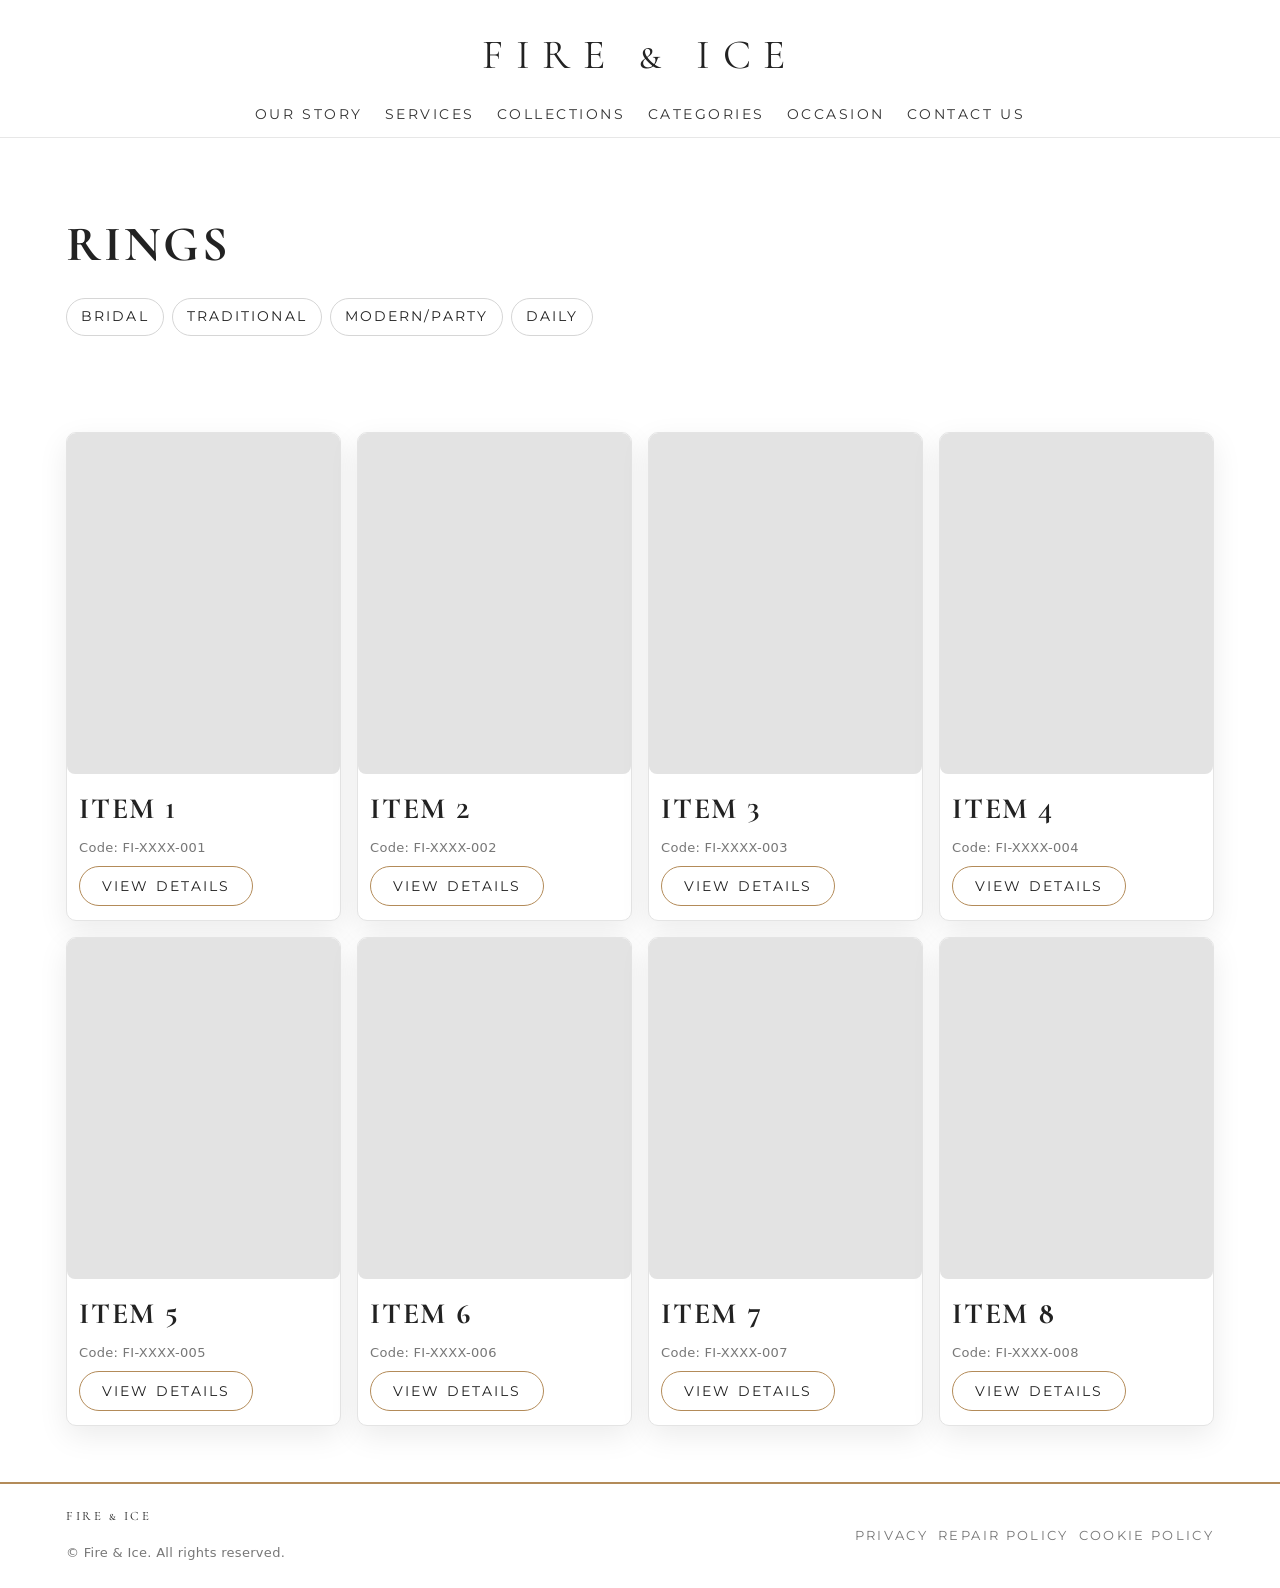
==== category.html @ 3ed5f9bf "Add files via upload Skeleton Framework of the website" ====
<!DOCTYPE html>
<html lang="en">
  <head>
    <meta charset="utf-8" />
    <meta name="viewport" content="width=device-width, initial-scale=1" />
    <title>Fire & Ice — Category</title>
    <link rel="stylesheet" href="assets/css/style.css" />
  </head>
  <body class="theme--light">
    <div data-include="header.html"></div>

    <main>
      <header class="page-hero">
        <div class="container">
          <h1 id="cat-title">Category</h1>
          <nav class="pill-nav">
            <a href="?slug=bridal">Bridal</a>
            <a href="?slug=traditional">Traditional</a>
            <a href="?slug=modern">Modern/Party</a>
            <a href="?slug=daily">Daily</a>
          </nav>
        </div>
      </header>

      <section class="section">
        <div class="container">
          <div id="category-grid" class="grid md-3 lg-4"></div>
        </div>
      </section>
    </main>

    <div data-include="footer.html"></div>

    <div id="modal-root" aria-live="polite"></div>

    <script src="assets/js/includes.js"></script>
    <script src="assets/js/main.js"></script>
  </body>
</html>
---- assets/css/style.css ----
/* --------------------------------------
   FIRE & ICE base styles
   Fonts:
   - Cormorant Unicase (headings / brand)
   - Montserrat (UI / nav / buttons)
   - Lucida Grande (body / paragraphs)
---------------------------------------*/

/* Google Fonts for headings + UI */
@import url('https://fonts.googleapis.com/css2?family=Cormorant+Unicase:wght@400;500;600;700&family=Montserrat:wght@400;500;600&display=swap');

:root {
  /* Colours */
  --dark: #0b0b0b;
  --light: #ffffff;
  --text: #222222;
  --muted: #777777;

  --gold: #b38b59; /* antique gold - primary accent */
  --cool-gold: #c5a25e; /* cooler gold - occasions/categories accent */

  /* Typography */
  --ff-head: 'Cormorant Unicase', serif; /* big headings, brand */
  --ff-ui: 'Montserrat', -apple-system, system-ui, sans-serif; /* nav, buttons, small labels */
  --ff-body: 'Lucida Grande', 'Lucida Sans Unicode', 'Lucida Sans', -apple-system,
    BlinkMacSystemFont, 'Segoe UI', system-ui, sans-serif;

  /* Dimensions */
  --container: 1180px;
  --space: 16px;
  --radius: 10px;
  --shadow-soft: 0 10px 30px rgba(0, 0, 0, 0.08);

  /* Typography scale */
  --fs-body: 15px;
  --fs-small: 13px;
  --fs-nav: 14px;
  --fs-h1: clamp(2.3rem, 1.6rem + 2vw, 3.1rem);
  --fs-h2: clamp(1.8rem, 1.3rem + 1.4vw, 2.3rem);
  --fs-h3: clamp(1.5rem, 1.2rem + 0.8vw, 1.9rem);
}

/* Reset-ish */
*,
*::before,
*::after {
  box-sizing: border-box;
}
html,
body {
  margin: 0;
  padding: 0;
}
body {
  font-family: var(--ff-body);
  font-size: var(--fs-body);
  line-height: 1.7;
  letter-spacing: 0.02em; /* a bit wider, closer to Lucida on Mac */
  color: var(--text);
  background: var(--light);
}

/* Themes */
.theme--dark {
  background: var(--dark);
  color: var(--light);
}
.theme--light {
  background: var(--light);
  color: var(--text);
}

/* Layout helpers */
.container {
  max-width: var(--container);
  margin: 0 auto;
  padding: 0 var(--space);
}
.section,
.section--light {
  padding: 56px 0;
}
.section--light {
  background: #f8f8f8;
}
.page-hero {
  padding: 64px 0 40px;
}
.page-hero h1 {
  margin-bottom: 0.25em;
}
.stack > *:not(:last-child) {
  margin-bottom: 32px;
}

/* Typography */
h1,
h2,
h3,
h4 {
  font-family: var(--ff-head);
  letter-spacing: 0.06em;
  text-transform: uppercase;
  margin: 0 0 0.3em;
}
h1 {
  font-size: var(--fs-h1);
}
h2 {
  font-size: var(--fs-h2);
}
h3 {
  font-size: var(--fs-h3);
}
p {
  margin: 0 0 1em;
}
small {
  font-size: var(--fs-small);
  color: var(--muted);
}

/* Links */
a {
  color: inherit;
}
a:hover {
  color: var(--gold);
}

/* --------------------------------------
   HEADER & NAV
---------------------------------------*/
.site-header {
  position: sticky; /* keeps header visible on scroll */
  top: 0;
  z-index: 40;
  background: rgba(255, 255, 255, 0.98);
  border-bottom: 1px solid #e7e7e7;
  backdrop-filter: blur(10px);
}
.site-header .container {
  position: relative;
  display: flex;
  flex-direction: column;
  align-items: center;
  padding-top: 16px;
  padding-bottom: 10px;
}

/* Brand (big, centred) */
.brand {
  font-family: var(--ff-head);
  font-size: clamp(2rem, 1.6rem + 1.5vw, 2.6rem);
  text-transform: uppercase;
  letter-spacing: 0.3em;
  text-decoration: none;
  color: var(--text);
  padding: 4px 0 8px;
}

/* Mobile nav toggle */
.nav-toggle {
  position: absolute;
  right: var(--space);
  top: 18px;
  background: none;
  border: 1px solid #d0d0d0;
  border-radius: 999px;
  padding: 4px 10px;
  font-size: 18px;
  line-height: 1;
  cursor: pointer;
  display: inline-flex;
  align-items: center;
  justify-content: center;
}
.nav-toggle:hover {
  border-color: var(--gold);
}

/* Primary nav */
.nav {
  font-family: var(--ff-ui);
  font-size: var(--fs-nav);
  text-transform: uppercase;
  letter-spacing: 0.18em; /* slightly stronger luxury feel */
  margin-top: 4px;
  color: #333333;
}
.nav ul {
  list-style: none;
  padding: 0;
  margin: 0;
}

/* Desktop layout */
@media (min-width: 992px) {
  .nav-toggle {
    display: none;
  }
  .nav {
    display: block;
  }
  .nav ul {
    display: flex;
    gap: 18px;
  }
  .nav a {
    text-decoration: none;
    padding: 6px 2px;
    position: relative;
  }
  .nav a::after {
    content: '';
    position: absolute;
    left: 0;
    bottom: -4px;
    width: 0;
    height: 2px;
    background: var(--gold);
    transition: width 0.2s ease-out;
  }
  .nav a:hover::after {
    width: 100%;
  }
}

/* Mobile nav: collapsed by default */
@media (max-width: 991px) {
  .nav {
    display: none;
    width: 100%;
  }
  .nav.is-open {
    display: block;
  }
  .nav ul {
    display: flex;
    flex-direction: column;
    align-items: center;
    gap: 4px;
    padding: 8px 0 10px;
  }
  .nav a {
    text-decoration: none;
    padding: 6px 0;
  }
}

/* Dropdowns */
.has-sub {
  position: relative;
}
.has-sub > .sub {
  position: absolute;
  left: 0;
  top: calc(100% + 8px); /* dropdown appears just below underline */
  min-width: 180px;
  background: #ffffff;
  border-radius: 10px;
  border: 1px solid #e7e7e7;
  box-shadow: var(--shadow-soft);
  padding: 6px 0;
  display: none;
  z-index: 20;
}
.has-sub:hover > .sub {
  display: block;
}
.sub li {
  white-space: nowrap;
}
.sub a {
  display: block;
  padding: 6px 14px;
  text-decoration: none;
}
.sub a:hover {
  background: #f4f4f4;
}

/* On mobile, show dropdown items inline */
@media (max-width: 991px) {
  .has-sub > .sub {
    position: static;
    border: none;
    border-radius: 0;
    box-shadow: none;
    padding: 0;
    display: block;
  }
}

/* --------------------------------------
   HERO & BASIC SECTIONS
---------------------------------------*/
#hero {
  padding: 80px 0 60px;
}
.theme--dark #hero {
  background: linear-gradient(160deg, #050505, #1c1a1a);
}
#hero h1 {
  margin-bottom: 0.3em;
}
#hero p {
  max-width: 420px;
  color: #dddddd;
}
.cta-row {
  margin-top: 20px;
  display: flex;
  flex-wrap: wrap;
  gap: 12px;
}

/* Section headings */
.section-head {
  margin-bottom: 24px;
}
.section-head p {
  color: var(--muted);
}

/* --------------------------------------
   BUTTONS / CTA / PILL NAV
---------------------------------------*/
.btn,
.cta,
.pill-nav a,
.contact-cards a {
  font-family: var(--ff-ui);
  font-size: var(--fs-nav);
  text-transform: uppercase;
  letter-spacing: 0.15em;
}

.btn,
.cta {
  display: inline-flex;
  align-items: center;
  justify-content: center;
  padding: 10px 22px;
  border-radius: 999px;
  border: 1px solid var(--gold);
  background: transparent;
  color: inherit;
  text-decoration: none;
  cursor: pointer;
  transition: background 0.18s ease-out, color 0.18s ease-out, border-color 0.18s ease-out;
}
.cta:nth-child(1) {
  background: var(--gold);
  color: #fff;
}
.cta:nth-child(1):hover {
  background: transparent;
  color: var(--gold);
}
.cta:nth-child(2) {
  border-color: #888;
}
.cta:nth-child(2):hover {
  border-color: var(--gold);
  color: var(--gold);
}

.btn:hover {
  background: var(--gold);
  color: #fff;
}

/* Pill nav (categories/occasions) */
.pill-nav {
  display: flex;
  flex-wrap: wrap;
  gap: 8px;
  margin-top: 10px;
}
.pill-nav a {
  padding: 6px 14px;
  border-radius: 999px;
  border: 1px solid #d6d6d6;
  text-decoration: none;
}
.pill-nav a:hover {
  border-color: var(--cool-gold);
}

/* --------------------------------------
   GRID / CARDS / PLACEHOLDERS
---------------------------------------*/
.grid {
  display: grid;
  grid-template-columns: 1fr;
  gap: 16px;
}
@media (min-width: 768px) {
  .md-3 {
    grid-template-columns: repeat(3, 1fr);
  }
}
@media (min-width: 992px) {
  .lg-4 {
    grid-template-columns: repeat(4, 1fr);
  }
}

/* Tiles for collections / simple cards */
.tile {
  border-radius: var(--radius);
  border: 1px solid #e4e4e4;
  padding: 18px 18px 22px;
  background: #ffffff;
  box-shadow: var(--shadow-soft);
}
.tile h3 {
  margin-bottom: 0.2em;
}
.tile p {
  color: var(--muted);
}

/* Product cards */
.card {
  border-radius: var(--radius);
  border: 1px solid #e4e4e4;
  background: #ffffff;
  box-shadow: var(--shadow-soft);
  overflow: hidden;
  display: flex;
  flex-direction: column;
}
.card-body {
  padding: 10px 12px 14px;
}
.card-body h3 {
  margin-bottom: 0.1em;
}
.card-body p {
  margin-bottom: 0.5em;
  font-size: var(--fs-small);
  color: var(--muted);
}

/* Placeholder blocks for now */
.ph {
  background: #e3e3e3;
  border-radius: 8px;
}
.ph-img {
  aspect-ratio: 4/5;
}
.ph.lg {
  height: 280px;
}

/* Galleries */
.gallery {
  display: grid;
  grid-template-columns: repeat(3, minmax(0, 1fr));
  gap: 10px;
}
.gallery--hero .ph {
  aspect-ratio: 4/5;
}

/* --------------------------------------
   MODAL
---------------------------------------*/

/* Modal mount: don't block clicks when empty */
#modal-root {
  position: fixed;
  inset: 0;
  z-index: 1000;
  pointer-events: none;
}
/* When content is present, allow interaction */
#modal-root > * {
  pointer-events: auto;
}

.modal-backdrop {
  position: absolute;
  inset: 0;
  background: rgba(0, 0, 0, 0.55);
}
.modal {
  position: absolute;
  left: 50%;
  top: 50%;
  transform: translate(-50%, -50%);
  width: min(900px, 92vw);
  max-height: 90vh;
  overflow: auto;
  background: #111;
  color: #ffffff;
  border-radius: 14px;
  border: 1px solid var(--gold);
  box-shadow: 0 20px 60px rgba(0, 0, 0, 0.6);
  padding: 20px 20px 24px;
}
.modal-body h2 {
  margin-top: 10px;
}
.modal-close {
  position: absolute;
  right: 10px;
  top: 8px;
  font-size: 22px;
  background: none;
  border: none;
  color: #ffffff;
  cursor: pointer;
}
.no-scroll {
  overflow: hidden;
}

/* --------------------------------------
   CONTACT CARDS
---------------------------------------*/
.contact-cards {
  display: grid;
  grid-template-columns: 1fr;
  gap: 16px;
}
.contact-cards article {
  border-radius: var(--radius);
  border: 1px solid #e4e4e4;
  padding: 18px 16px;
  background: #ffffff;
  box-shadow: var(--shadow-soft);
}
.contact-cards h2 {
  margin-bottom: 0.3em;
}
.contact-cards a {
  text-decoration: none;
  border-bottom: 1px solid transparent;
}
.contact-cards a:hover {
  border-color: var(--cool-gold);
}

/* --------------------------------------
   FOOTER
---------------------------------------*/
.site-footer {
  border-top: 2px solid var(--gold);
  padding: 22px 0;
  background: #ffffff;
}
.footer-grid {
  display: flex;
  flex-direction: column;
  gap: 10px;
}
.brand-mini {
  font-family: var(--ff-head);
  text-transform: uppercase;
  letter-spacing: 0.2em;
  font-size: 0.8rem;
}
.legal {
  display: flex;
  flex-wrap: wrap;
  gap: 10px;
  list-style: none;
  padding: 0;
  margin: 0;
}
.legal a {
  font-family: var(--ff-ui);
  font-size: var(--fs-small);
  text-transform: uppercase;
  letter-spacing: 0.18em;
  text-decoration: none;
  color: var(--muted);
}
.legal a:hover {
  color: var(--gold);
}

/* Footer layout on larger screens */
@media (min-width: 768px) {
  .footer-grid {
    flex-direction: row;
    justify-content: space-between;
    align-items: center;
  }
}

/* --------------------------------------
   RESPONSIVE TWEAKS
---------------------------------------*/
@media (max-width: 575px) {
  #hero {
    padding-top: 56px;
  }
  .cta-row {
    flex-direction: column;
  }
}
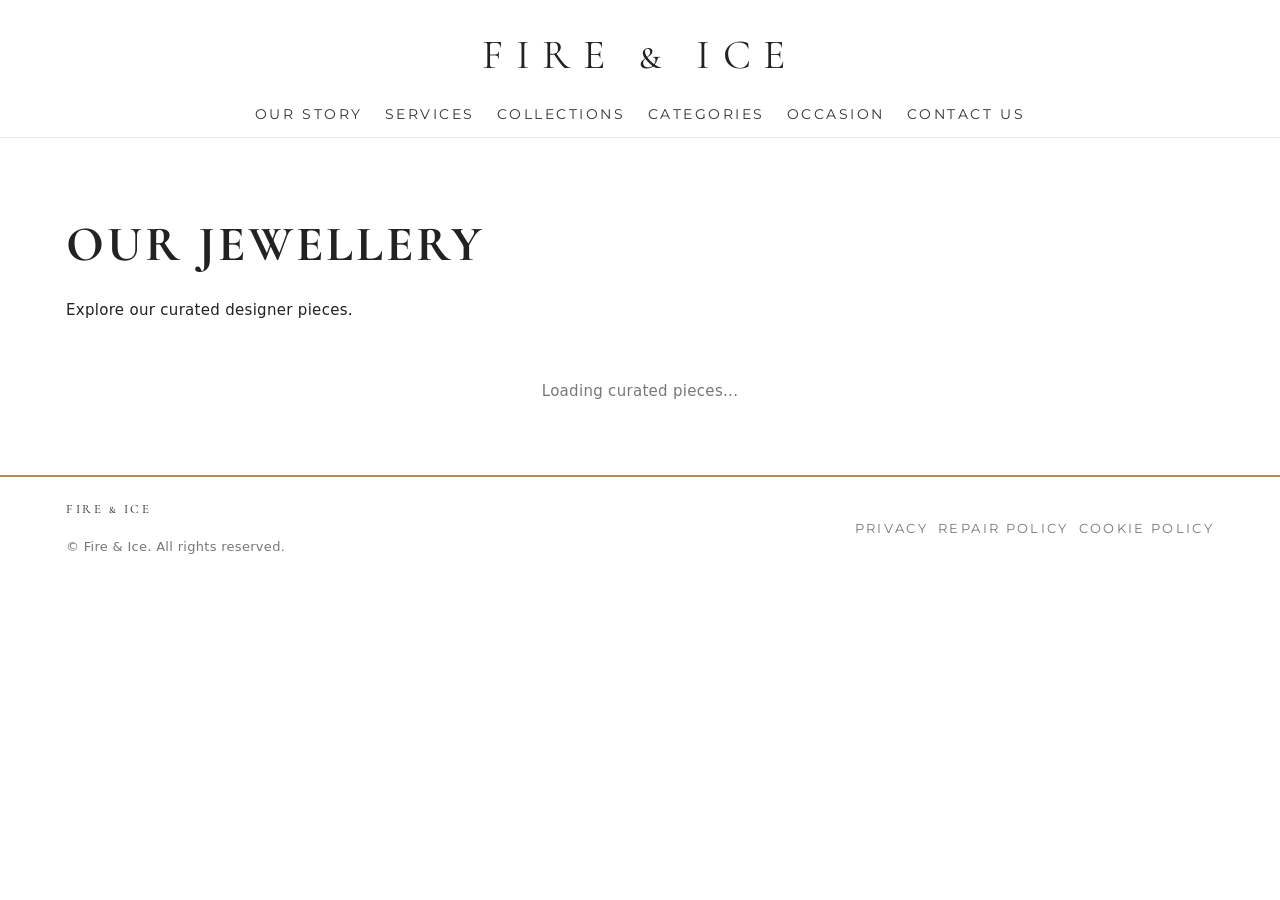
==== commit 0e71642a: "Add files via upload" ====
--- a/category.html
+++ b/category.html
@@ -1,39 +1,37 @@
-<!DOCTYPE html>
+<!doctype html>
 <html lang="en">
-  <head>
-    <meta charset="utf-8" />
-    <meta name="viewport" content="width=device-width, initial-scale=1" />
-    <title>Fire & Ice — Category</title>
-    <link rel="stylesheet" href="assets/css/style.css" />
-  </head>
-  <body class="theme--light">
-    <div data-include="header.html"></div>
+<head>
+  <meta charset="utf-8" />
+  <meta name="viewport" content="width=device-width, initial-scale=1" />
+  <title>Fire & Ice — Products</title>
+  <link rel="stylesheet" href="assets/css/style.css" />
+</head>
 
-    <main>
-      <header class="page-hero">
-        <div class="container">
-          <h1 id="cat-title">Category</h1>
-          <nav class="pill-nav">
-            <a href="?slug=bridal">Bridal</a>
-            <a href="?slug=traditional">Traditional</a>
-            <a href="?slug=modern">Modern/Party</a>
-            <a href="?slug=daily">Daily</a>
-          </nav>
+<body class="theme--light">
+  <div data-include="header.html"></div>
+
+  <main>
+    <header class="page-hero fade-in">
+      <div class="container">
+        <h1 id="category-title">Our Jewellery</h1>
+        <p>Explore our curated designer pieces.</p>
+      </div>
+    </header>
+
+    <section class="section fade-in delay-1" style="padding-top: 0;">
+      <div class="container">
+        <div class="collections-grid" id="product-grid-container">
+            <p style="text-align:center; color: var(--muted); grid-column: 1/-1;">Loading curated pieces...</p>
         </div>
-      </header>
+      </div>
+    </section>
+  </main>
 
-      <section class="section">
-        <div class="container">
-          <div id="category-grid" class="grid md-3 lg-4"></div>
-        </div>
-      </section>
-    </main>
+  <div id="modal-root"></div>
 
-    <div data-include="footer.html"></div>
+  <div data-include="footer.html"></div>
 
-    <div id="modal-root" aria-live="polite"></div>
-
-    <script src="assets/js/includes.js"></script>
-    <script src="assets/js/main.js"></script>
-  </body>
+  <script src="assets/js/includes.js"></script>
+  <script src="assets/js/main.js"></script>
+</body>
 </html>
